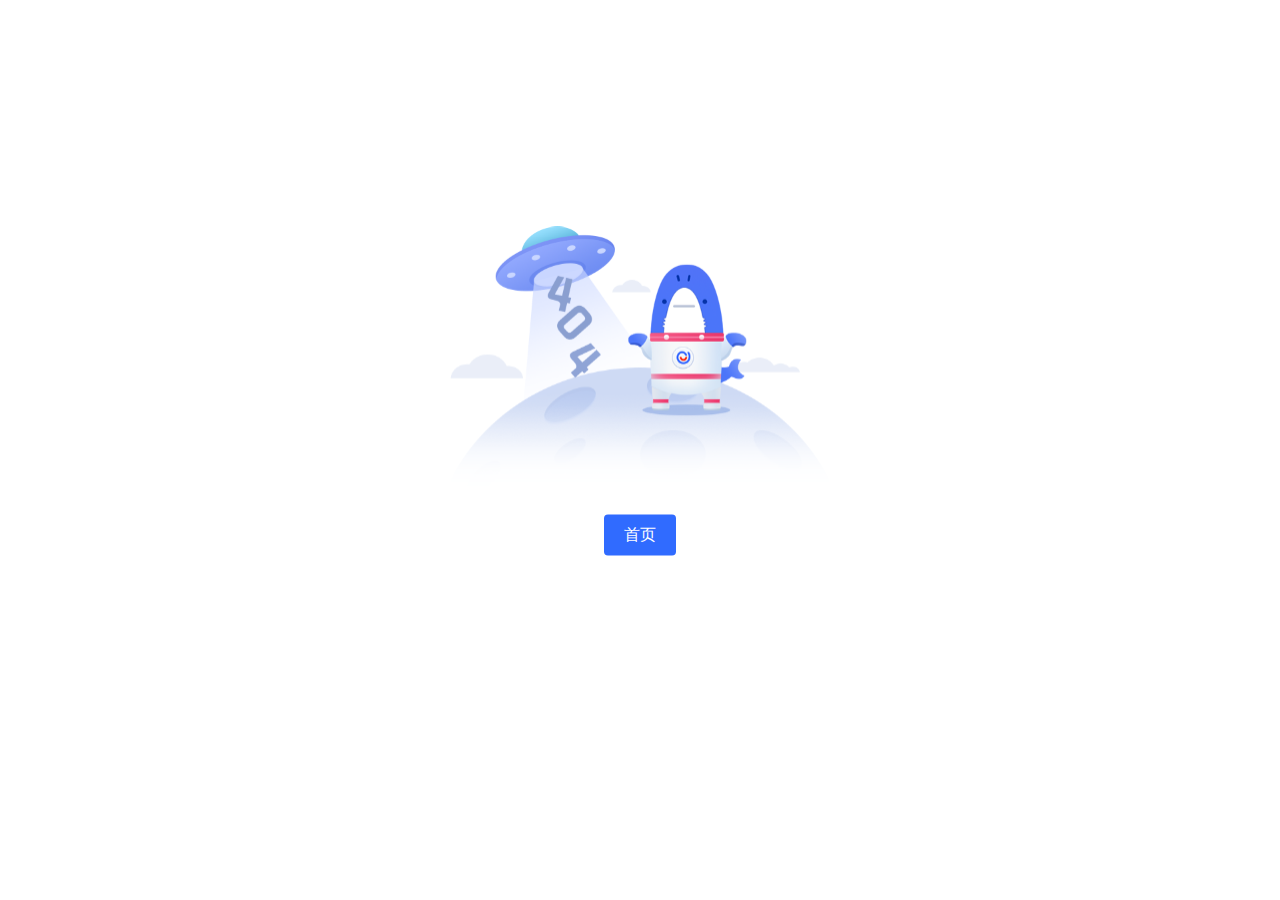
==== errorPage.html @ b78a4c65 "添加初始文件" ====
<!DOCTYPE html>
<html lang="en">

<head>
    <meta charset="UTF-8">
    <title>创意中心登录</title>
    <!--[if lte IE 8]>
        <script type="text/javascript" src="ie-es5.js"></script>
    <![endif]-->
    <link rel="shortcut icon" href="images/favicon.ico" type="image/x-icon" />
    <style>
        * {
            margin: 0;
            padding: 0;
        }
        
        html,
        body {
            width: 100%;
            height: 100%;
        }
        
        .main {
            position: relative;
            width: 100%;
            height: 100%;
        }
        
        .main img {
            width: 390px;
            height: 280px;
            position: absolute;
            left: 50%;
            top: 40%;
            transform: translate(-50%, -50%);
            border: none;
            outline: none;
        }
        
        .main a {
            text-decoration: none;
            position: absolute;
            left: 50%;
            bottom: 36%;
            transform: translate(-50%, -50%);
            color: #ffffff;
            background-color: #306BFF;
            display: inline-block;
            padding: 10px 20px;
            border-radius: 4px;
            cursor: pointer;
        }
    </style>
</head>

<body>
    <div class="main">
        <img src="images/404.png" alt="" />
        <a id="login-el" href="http://test.ad.yiche.com/ecui-effect-dsp/index.html">首页</a>
    </div>
    <script>
        window.onload = function() {
            getEnv = () => {
                const loc = window.location.origin;
                let envPath = 'http://test.ad.yiche.com/ecui-effect-dsp/index.html';
                const Reg = new RegExp('test', 'g');
                if (!loc.match(Reg)) {
                    envPath = 'http://localhost:9006/ecui-effect-dsp/index.html';
                }
                document.getElementById('login-el').setAttribute('href', envPath);
            }
            getEnv();
        }
    </script>
</body>

</html>
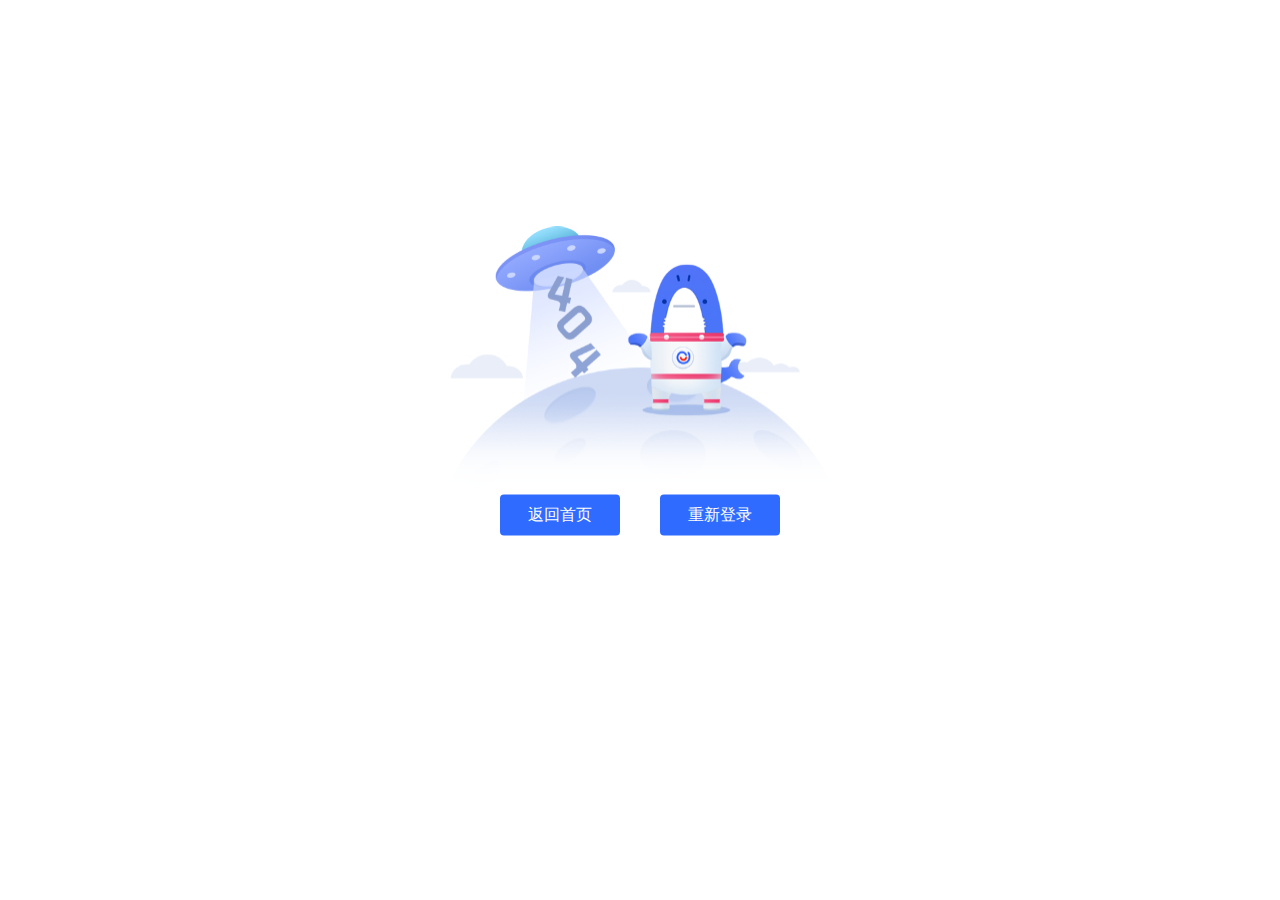
==== commit f73ef3a6: "feat: 优化" ====
--- a/errorPage.html
+++ b/errorPage.html
@@ -9,69 +9,75 @@
     <![endif]-->
     <link rel="shortcut icon" href="images/favicon.ico" type="image/x-icon" />
     <style>
-        * {
-            margin: 0;
-            padding: 0;
-        }
-        
-        html,
-        body {
-            width: 100%;
-            height: 100%;
-        }
-        
-        .main {
-            position: relative;
-            width: 100%;
-            height: 100%;
-        }
-        
-        .main img {
-            width: 390px;
-            height: 280px;
-            position: absolute;
-            left: 50%;
-            top: 40%;
-            transform: translate(-50%, -50%);
-            border: none;
-            outline: none;
-        }
-        
-        .main a {
-            text-decoration: none;
-            position: absolute;
-            left: 50%;
-            bottom: 36%;
-            transform: translate(-50%, -50%);
-            color: #ffffff;
-            background-color: #306BFF;
-            display: inline-block;
-            padding: 10px 20px;
-            border-radius: 4px;
-            cursor: pointer;
-        }
+      *{
+        margin: 0;
+        padding: 0;
+      }
+      html,body{
+        width: 100%;
+        height: 100%;
+      }
+      .main{
+        position: relative;
+        width: 100%;
+        height: 100%;
+      }
+      .main img{
+        width: 390px;
+        height: 280px;
+        position: absolute;
+        left: 50%;
+        top: 40%;
+        transform: translate(-50%,-50%);
+        border: none;
+        outline: none;
+      }
+      .main .btn-wrap {
+        position: absolute;
+        left: 50%;
+        bottom: 36%;
+        transform: translate(-50%,-50%);
+        padding: 10px 20px;
+        display: flex;
+        cursor: pointer;
+      }
+      .main .btn-wrap a, span{
+        box-sizing: border-box;
+        text-decoration: none;
+        width: 120px;
+        text-align: center;
+        color: #ffffff;
+        background-color: #306BFF;
+        padding: 10px 20px;
+        border-radius: 4px;
+        margin: 0 20px;
+        cursor: pointer;
+      }
     </style>
 </head>
 
 <body>
-    <div class="main">
-        <img src="images/404.png" alt="" />
-        <a id="login-el" href="http://test.ad.yiche.com/ecui-effect-dsp/index.html">首页</a>
+  <div class="main">
+    <img src="images/404.png" alt="">
+    <div class="btn-wrap">
+      <a href="index.html">返回首页</a>
+      <a id="login-el" href="http://test.ad.yiche.com/slp-manage/login.html">重新登录</a>
     </div>
-    <script>
-        window.onload = function() {
-            getEnv = () => {
-                const loc = window.location.origin;
-                let envPath = 'http://test.ad.yiche.com/ecui-effect-dsp/index.html';
-                const Reg = new RegExp('test', 'g');
-                if (!loc.match(Reg)) {
-                    envPath = 'http://localhost:9006/ecui-effect-dsp/index.html';
-                }
-                document.getElementById('login-el').setAttribute('href', envPath);
-            }
-            getEnv();
-        }
-    </script>
+  </div>
+  <script>
+    window.onload = function(){
+      getEnv = () => {
+          const loc = window.location.origin;
+          let envPath = 'http://test.ad.yiche.com/slp-manage/login.html'; 
+          const Reg = new RegExp('test','g');
+          if(!loc.match(Reg)){
+              envPath = 'https://ad.yiche.com/manager/login';
+          }
+          document.getElementById('login-el').setAttribute('href',envPath);
+      }
+      getEnv();
+    }
+  </script>
 </body>
+</html>
 
-</html>